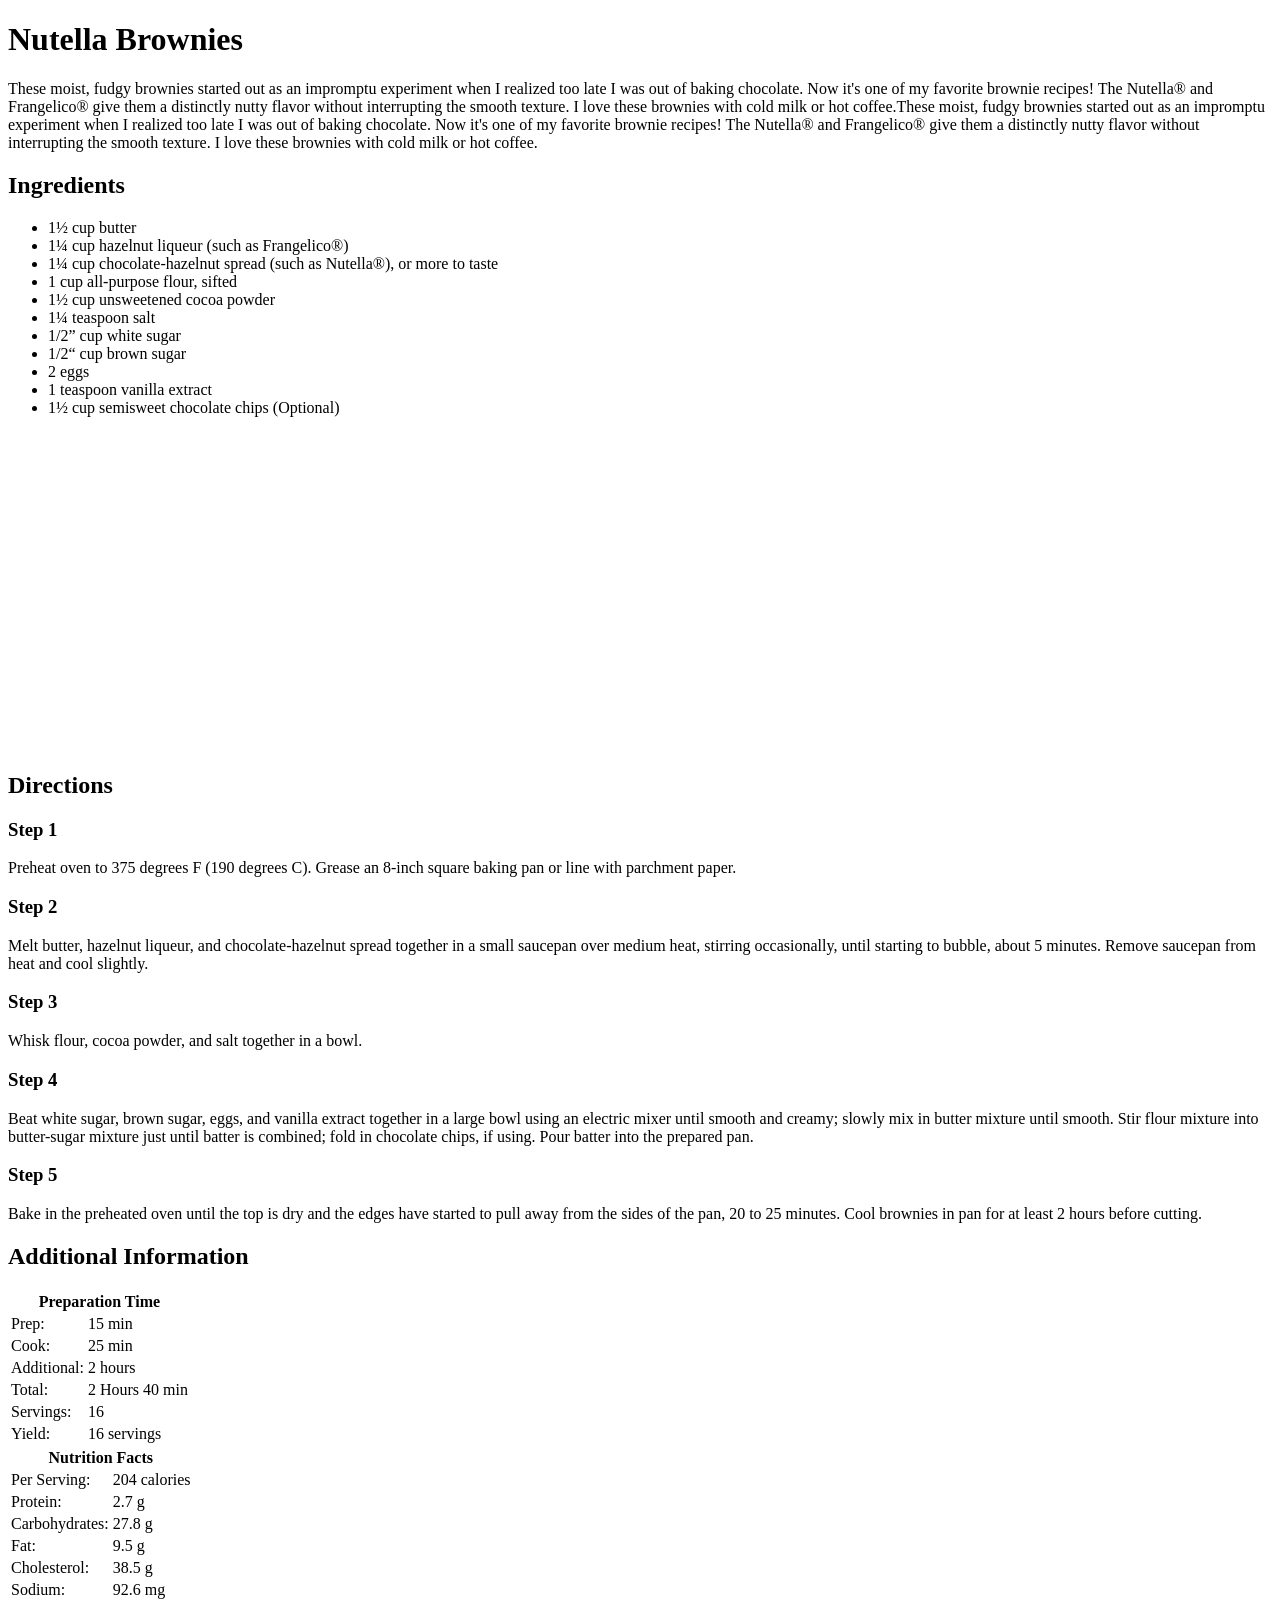
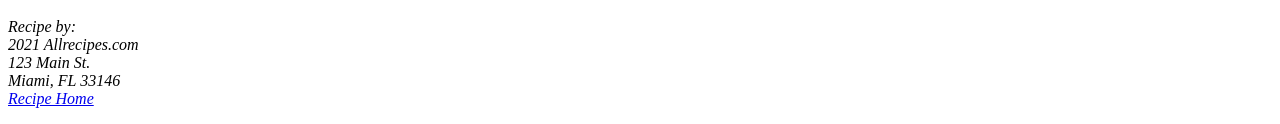
==== brownies.html @ 877da6da "updates" ====
<!DOCTYPE html>
<html lang="en">
<head>
    <meta charset="UTF-8">
    <meta name="viewport" content="width=device-width, initial-scale=1.0">
    <meta name="author" content="Patricia Sarmiento">
    <meta name="description" content="This is a basic html project to learn CSS">
    <title>CSS Demo</title>
    <link rel="stylesheet" href="css/styles.css">
</head>
<body>
    <header>
        <h1>Nutella Brownies</h1>
        <p>These moist, fudgy brownies started out as an impromptu experiment when I realized too late I was out of baking chocolate. Now it's one of my favorite brownie recipes! The Nutella® and Frangelico® give them a distinctly nutty flavor without interrupting the smooth texture. I love these brownies with cold milk or hot coffee.These moist, fudgy brownies started out as an impromptu experiment when I realized too late I was out of baking chocolate. Now it's one of my favorite brownie recipes! The Nutella® and Frangelico® give them a distinctly nutty flavor without interrupting the smooth texture. I love these brownies with cold milk or hot coffee.</p>
    </header>
    <main>
        <!-- Ingredients  -->
        <section>
            <h2>Ingredients</h2>
            <ul>
                <li>1½ cup butter</li>
                <li>1¼ cup hazelnut liqueur (such as Frangelico®)</li>
                <li>1¼ cup chocolate-hazelnut spread (such as Nutella®), or more to taste</li>
                <li>1 cup all-purpose flour, sifted </li>
                <li>1½ cup unsweetened cocoa powder</li>
                <li>1¼ teaspoon salt</li>
                <li>1/2” cup white sugar</li>
                <li>1/2“ cup brown sugar</li>
                <li>2 eggs</li>
                <li>1 teaspoon vanilla extract</li>
                <li>1½ cup semisweet chocolate chips (Optional)</li>
            </ul>
        </section>
        <!-- Video -->
         <section>
            <iframe width="560" height="315" src="https://www.youtube.com/embed/HVnyzsa3LAE?si=u4oAjJroLZhOYZKP" title="YouTube video player" frameborder="0" allow="accelerometer; autoplay; clipboard-write; encrypted-media; gyroscope; picture-in-picture; web-share" referrerpolicy="strict-origin-when-cross-origin" allowfullscreen></iframe>
         </section>
         <!-- Directions -->
          <section>
            <h2>Directions</h2>
            <div>
                <h3>Step 1</h3>
                <p>Preheat oven to 375 degrees F (190 degrees C). Grease an 8-inch square baking pan or line with parchment paper.</p>
            </div>
            <div>
                <h3>Step 2</h3>
                <p>Melt butter, hazelnut liqueur, and chocolate-hazelnut spread together in a small saucepan over medium heat, stirring occasionally, until starting to bubble, about 5 minutes. Remove saucepan from heat and cool slightly.</p>
            </div>
            <div>
                <h3>Step 3</h3>
                <p>Whisk flour, cocoa powder, and salt together in a bowl.</p>
            </div>
            <div>
                <h3>Step 4</h3>
                <p>Beat white sugar, brown sugar, eggs, and vanilla extract together in a large bowl using an electric mixer until smooth and creamy; slowly mix in butter mixture until smooth. Stir flour mixture into butter-sugar mixture just until batter is combined; fold in chocolate chips, if using. Pour batter into the prepared pan.</p>
            </div>
            <div>
                <h3>Step 5</h3>
                <p>Bake in the preheated oven until the top is dry and the edges have started to pull away from the sides of the pan, 20 to 25 minutes. Cool brownies in pan for at least 2 hours before cutting.</p>
            </div>
          </section>
          <!-- Prep and Facts  -->
           <section>
            <h2>Additional Information</h2>
            <div>
                <table>
                    <tr><th colspan="2">Preparation Time</th></tr>
                    <tr>
                        <td>Prep:</td>
                        <td>15 min</td>
                    </tr>
                    <tr>
                        <td>Cook:</td>
                        <td>25 min</td>
                    </tr>
                    <tr>
                        <td>Additional:</td>
                        <td>2 hours</td>
                    </tr>
                    <tr>
                        <td>Total:</td>
                        <td>2 Hours 40 min</td>
                    </tr>
                    <tr>
                        <td>Servings:</td>
                        <td>16</td>
                    </tr>
                    <tr>
                        <td>Yield:</td>
                        <td>16 servings</td>
                    </tr>
                </table>
            </div>
            <div>
                <table>
                    <tr><th colspan="2">Nutrition Facts</th></tr>
                    <tr>
                        <td>Per Serving:</td>
                        <td>204 calories</td>
                    </tr>
                    <tr>
                        <td>Protein:</td>
                        <td>2.7 g</td>
                    </tr>
                    <tr>
                        <td>Carbohydrates:</td>
                        <td>27.8 g</td>
                    </tr>
                    <tr>
                        <td>Fat:</td>
                        <td>9.5 g</td>
                    </tr>
                    <tr>
                        <td>Cholesterol:</td>
                        <td>38.5 g</td>
                    </tr>
                    </tr>
                        <td>Sodium:</td>
                        <td>92.6 mg</td>
                    </tr>
                </table>
            </div>
           </section>
    </main>
    <footer>
        <address>
            <p>Recipe by: <br>
                2021 Allrecipes.com <br>
                123 Main St. <br>
                Miami, FL 33146<br>
                <a href="https://www.allrecipes.com/recipe/239076/nutella-brownies/">Recipe Home</a>
                </p>
        </address>
    </footer>
</body>
</html>
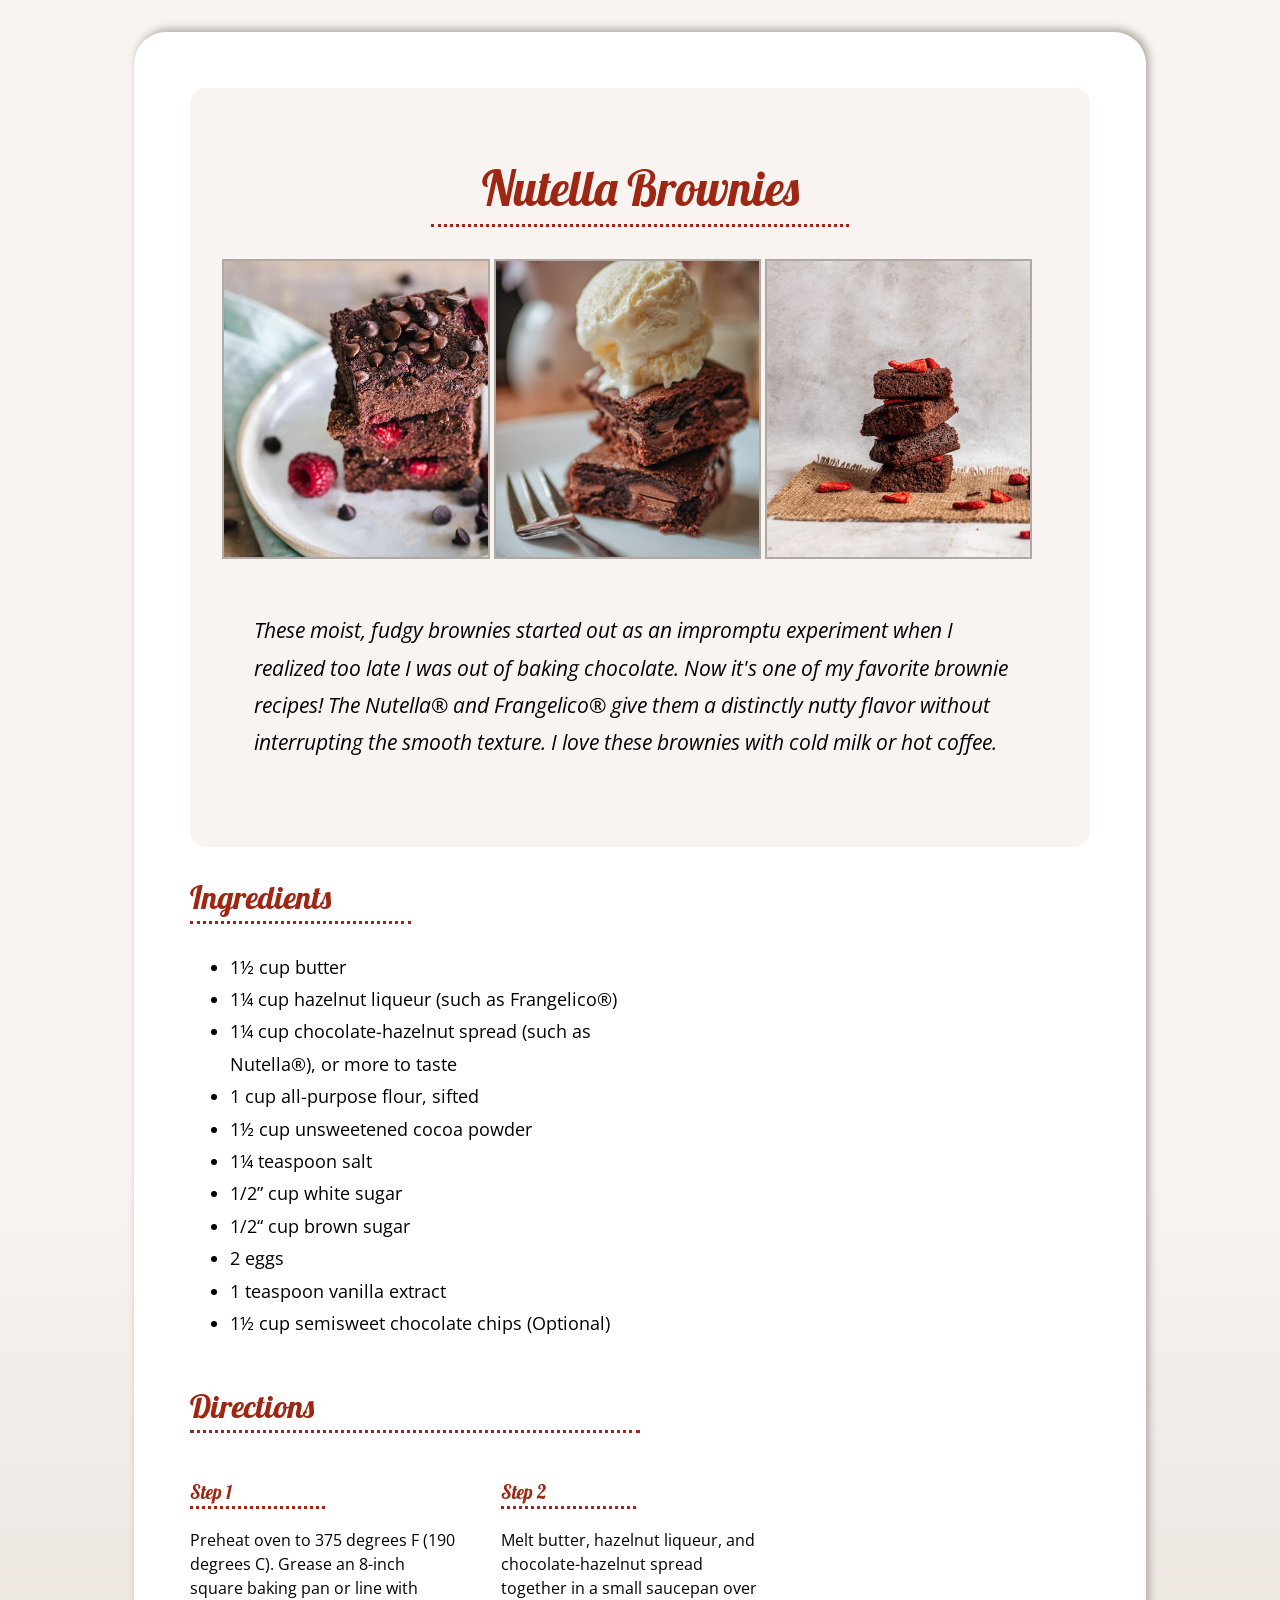
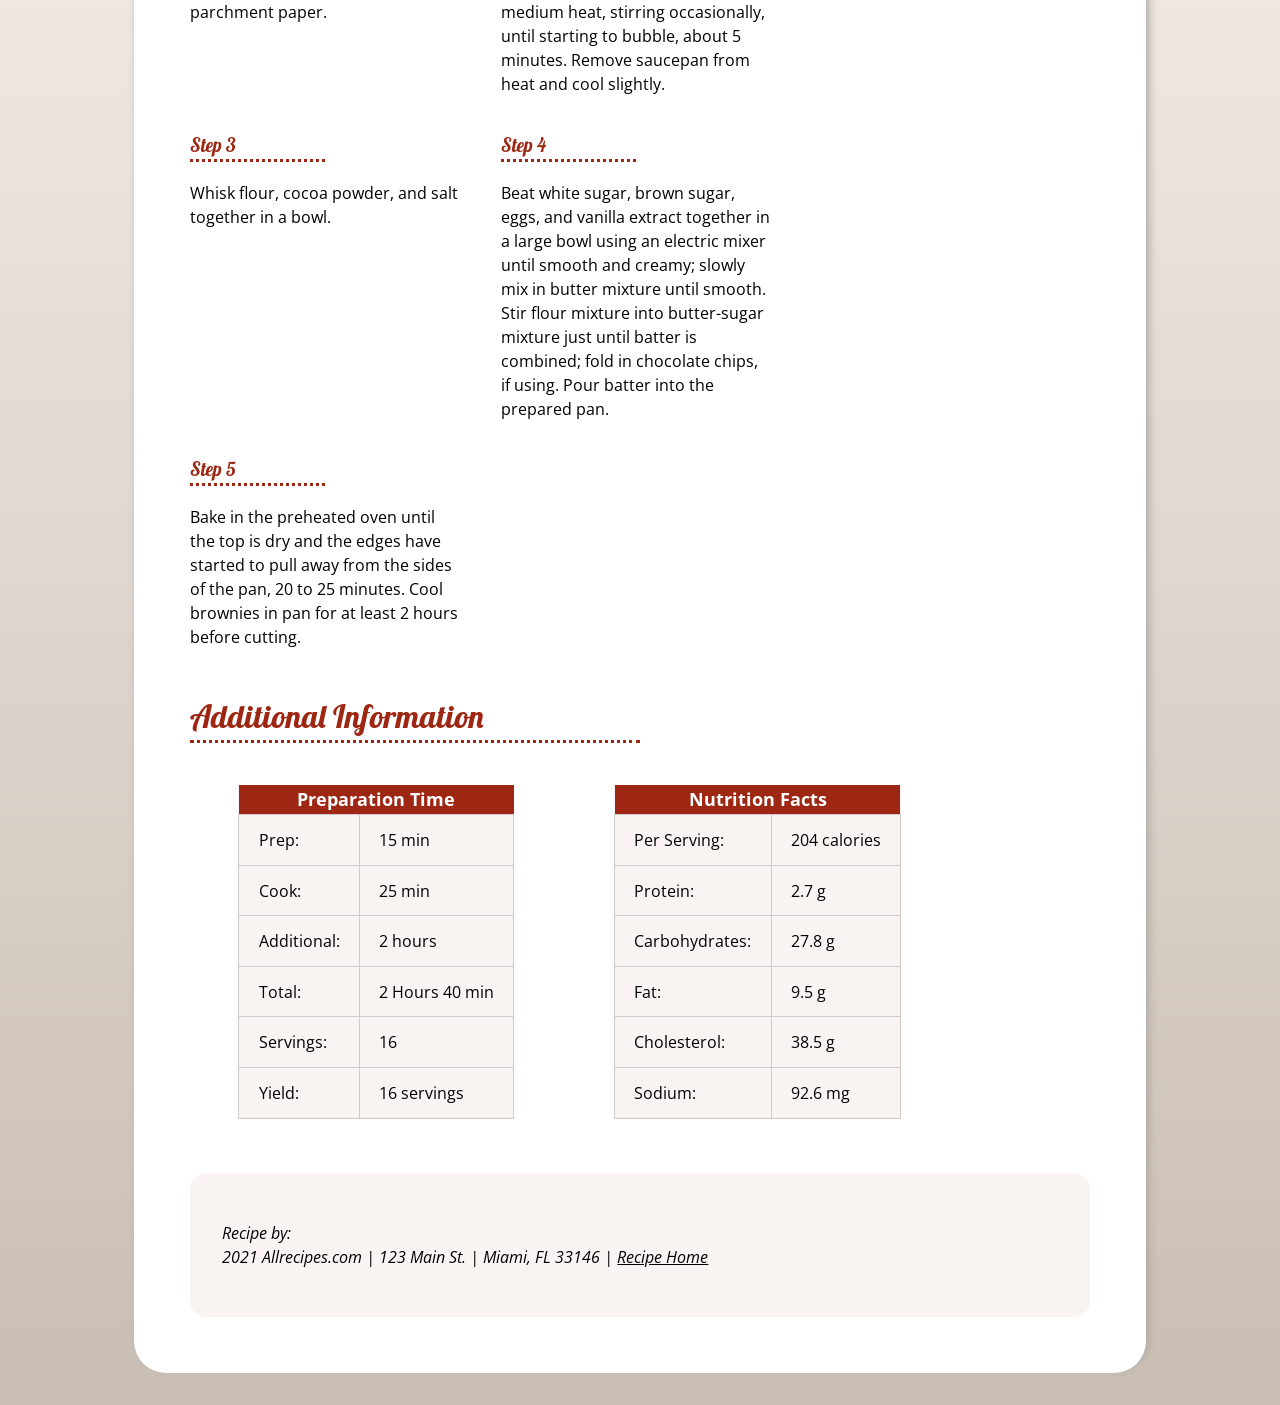
==== commit 495a9513: "updates" ====
--- a/brownies.html
+++ b/brownies.html
@@ -1,136 +1,168 @@
 <!DOCTYPE html>
 <html lang="en">
+
 <head>
     <meta charset="UTF-8">
     <meta name="viewport" content="width=device-width, initial-scale=1.0">
     <meta name="author" content="Patricia Sarmiento">
     <meta name="description" content="This is a basic html project to learn CSS">
-    <title>CSS Demo</title>
-    <link rel="stylesheet" href="css/styles.css">
+    <title>Nutella Brownies</title>
+    <link rel="preconnect" href="https://fonts.googleapis.com">
+    <link rel="preconnect" href="https://fonts.gstatic.com" crossorigin>
+    <link href="https://fonts.googleapis.com/css2?family=Lobster&family=Open+Sans:ital,wght@0,300..800;1,300..800&display=swap" rel="stylesheet">
+    <link rel="stylesheet" href="css/styles-final.css">
 </head>
+
 <body>
-    <header>
-        <h1>Nutella Brownies</h1>
-        <p>These moist, fudgy brownies started out as an impromptu experiment when I realized too late I was out of baking chocolate. Now it's one of my favorite brownie recipes! The Nutella® and Frangelico® give them a distinctly nutty flavor without interrupting the smooth texture. I love these brownies with cold milk or hot coffee.These moist, fudgy brownies started out as an impromptu experiment when I realized too late I was out of baking chocolate. Now it's one of my favorite brownie recipes! The Nutella® and Frangelico® give them a distinctly nutty flavor without interrupting the smooth texture. I love these brownies with cold milk or hot coffee.</p>
-    </header>
-    <main>
-        <!-- Ingredients  -->
-        <section>
-            <h2>Ingredients</h2>
-            <ul>
-                <li>1½ cup butter</li>
-                <li>1¼ cup hazelnut liqueur (such as Frangelico®)</li>
-                <li>1¼ cup chocolate-hazelnut spread (such as Nutella®), or more to taste</li>
-                <li>1 cup all-purpose flour, sifted </li>
-                <li>1½ cup unsweetened cocoa powder</li>
-                <li>1¼ teaspoon salt</li>
-                <li>1/2” cup white sugar</li>
-                <li>1/2“ cup brown sugar</li>
-                <li>2 eggs</li>
-                <li>1 teaspoon vanilla extract</li>
-                <li>1½ cup semisweet chocolate chips (Optional)</li>
-            </ul>
-        </section>
-        <!-- Video -->
-         <section>
-            <iframe width="560" height="315" src="https://www.youtube.com/embed/HVnyzsa3LAE?si=u4oAjJroLZhOYZKP" title="YouTube video player" frameborder="0" allow="accelerometer; autoplay; clipboard-write; encrypted-media; gyroscope; picture-in-picture; web-share" referrerpolicy="strict-origin-when-cross-origin" allowfullscreen></iframe>
-         </section>
-         <!-- Directions -->
-          <section>
-            <h2>Directions</h2>
-            <div>
-                <h3>Step 1</h3>
-                <p>Preheat oven to 375 degrees F (190 degrees C). Grease an 8-inch square baking pan or line with parchment paper.</p>
+    <div class="wrapper">
+        <header>
+            <h1>Nutella Brownies</h1>
+            <div class="gallery">
+                <img src="images/brownies1-sm.jpg" alt="">
+                <img src="images/brownies2-sm.jpg" alt="">
+                <img src="images/brownies3-sm.jpg" alt="">
             </div>
-            <div>
-                <h3>Step 2</h3>
-                <p>Melt butter, hazelnut liqueur, and chocolate-hazelnut spread together in a small saucepan over medium heat, stirring occasionally, until starting to bubble, about 5 minutes. Remove saucepan from heat and cool slightly.</p>
-            </div>
-            <div>
-                <h3>Step 3</h3>
-                <p>Whisk flour, cocoa powder, and salt together in a bowl.</p>
-            </div>
-            <div>
-                <h3>Step 4</h3>
-                <p>Beat white sugar, brown sugar, eggs, and vanilla extract together in a large bowl using an electric mixer until smooth and creamy; slowly mix in butter mixture until smooth. Stir flour mixture into butter-sugar mixture just until batter is combined; fold in chocolate chips, if using. Pour batter into the prepared pan.</p>
-            </div>
-            <div>
-                <h3>Step 5</h3>
-                <p>Bake in the preheated oven until the top is dry and the edges have started to pull away from the sides of the pan, 20 to 25 minutes. Cool brownies in pan for at least 2 hours before cutting.</p>
-            </div>
-          </section>
-          <!-- Prep and Facts  -->
-           <section>
-            <h2>Additional Information</h2>
-            <div>
-                <table>
-                    <tr><th colspan="2">Preparation Time</th></tr>
-                    <tr>
-                        <td>Prep:</td>
-                        <td>15 min</td>
-                    </tr>
-                    <tr>
-                        <td>Cook:</td>
-                        <td>25 min</td>
-                    </tr>
-                    <tr>
-                        <td>Additional:</td>
-                        <td>2 hours</td>
-                    </tr>
-                    <tr>
-                        <td>Total:</td>
-                        <td>2 Hours 40 min</td>
-                    </tr>
-                    <tr>
-                        <td>Servings:</td>
-                        <td>16</td>
-                    </tr>
-                    <tr>
-                        <td>Yield:</td>
-                        <td>16 servings</td>
-                    </tr>
-                </table>
-            </div>
-            <div>
-                <table>
-                    <tr><th colspan="2">Nutrition Facts</th></tr>
-                    <tr>
-                        <td>Per Serving:</td>
-                        <td>204 calories</td>
-                    </tr>
-                    <tr>
-                        <td>Protein:</td>
-                        <td>2.7 g</td>
-                    </tr>
-                    <tr>
-                        <td>Carbohydrates:</td>
-                        <td>27.8 g</td>
-                    </tr>
-                    <tr>
-                        <td>Fat:</td>
-                        <td>9.5 g</td>
-                    </tr>
-                    <tr>
-                        <td>Cholesterol:</td>
-                        <td>38.5 g</td>
-                    </tr>
-                    </tr>
+            <p class="intro">These moist, fudgy brownies started out as an impromptu experiment when I realized too late I was out of
+                baking chocolate. Now it's one of my favorite brownie recipes! The Nutella® and Frangelico® give them a
+                distinctly nutty flavor without interrupting the smooth texture. I love these brownies with cold milk or
+                hot coffee.</p>
+        </header>
+        <main>
+            <!-- Ingredients  -->
+            <section class="ingredients">
+                <h2>Ingredients</h2>
+                <ul>
+                    <li>1½ cup butter</li>
+                    <li>1¼ cup hazelnut liqueur (such as Frangelico®)</li>
+                    <li>1¼ cup chocolate-hazelnut spread (such as Nutella®), or more to taste</li>
+                    <li>1 cup all-purpose flour, sifted </li>
+                    <li>1½ cup unsweetened cocoa powder</li>
+                    <li>1¼ teaspoon salt</li>
+                    <li>1/2” cup white sugar</li>
+                    <li>1/2“ cup brown sugar</li>
+                    <li>2 eggs</li>
+                    <li>1 teaspoon vanilla extract</li>
+                    <li>1½ cup semisweet chocolate chips (Optional)</li>
+                </ul>
+            </section>
+            <!-- Video -->
+            <section class="video">
+                <iframe width="560" height="315" src="https://www.youtube.com/embed/HVnyzsa3LAE?si=u4oAjJroLZhOYZKP"
+                    title="YouTube video player" frameborder="0"
+                    allow="accelerometer; autoplay; clipboard-write; encrypted-media; gyroscope; picture-in-picture; web-share"
+                    referrerpolicy="strict-origin-when-cross-origin" allowfullscreen></iframe>
+            </section>
+            <!-- Directions -->
+
+            <section class="directions">
+                <h2>Directions</h2>
+                <div>
+                    <h3>Step 1</h3>
+                    <p>Preheat oven to 375 degrees F (190 degrees C). Grease an 8-inch square baking pan or line with
+                        parchment paper.</p>
+                </div>
+                <div>
+                    <h3>Step 2</h3>
+                    <p>Melt butter, hazelnut liqueur, and chocolate-hazelnut spread together in a small saucepan over
+                        medium heat, stirring occasionally, until starting to bubble, about 5 minutes. Remove saucepan
+                        from heat and cool slightly.</p>
+                </div>
+                <div>
+                    <h3>Step 3</h3>
+                    <p>Whisk flour, cocoa powder, and salt together in a bowl.</p>
+                </div>
+                <div>
+                    <h3>Step 4</h3>
+                    <p>Beat white sugar, brown sugar, eggs, and vanilla extract together in a large bowl using an
+                        electric mixer until smooth and creamy; slowly mix in butter mixture until smooth. Stir flour
+                        mixture into butter-sugar mixture just until batter is combined; fold in chocolate chips, if
+                        using. Pour batter into the prepared pan.</p>
+                </div>
+                <div>
+                    <h3>Step 5</h3>
+                    <p>Bake in the preheated oven until the top is dry and the edges have started to pull away from the
+                        sides of the pan, 20 to 25 minutes. Cool brownies in pan for at least 2 hours before cutting.
+                    </p>
+                </div>
+            </section>
+            <!-- Prep and Facts  -->
+            <section class="information">
+                <h2>Additional Information</h2>
+                <div>
+                    <table>
+                        <tr>
+                            <th colspan="2">Preparation Time</th>
+                        </tr>
+                        <tr>
+                            <td>Prep:</td>
+                            <td>15 min</td>
+                        </tr>
+                        <tr>
+                            <td>Cook:</td>
+                            <td>25 min</td>
+                        </tr>
+                        <tr>
+                            <td>Additional:</td>
+                            <td>2 hours</td>
+                        </tr>
+                        <tr>
+                            <td>Total:</td>
+                            <td>2 Hours 40 min</td>
+                        </tr>
+                        <tr>
+                            <td>Servings:</td>
+                            <td>16</td>
+                        </tr>
+                        <tr>
+                            <td>Yield:</td>
+                            <td>16 servings</td>
+                        </tr>
+                    </table>
+                </div>
+                <div>
+                    <table>
+                        <tr>
+                            <th colspan="2">Nutrition Facts</th>
+                        </tr>
+                        <tr>
+                            <td>Per Serving:</td>
+                            <td>204 calories</td>
+                        </tr>
+                        <tr>
+                            <td>Protein:</td>
+                            <td>2.7 g</td>
+                        </tr>
+                        <tr>
+                            <td>Carbohydrates:</td>
+                            <td>27.8 g</td>
+                        </tr>
+                        <tr>
+                            <td>Fat:</td>
+                            <td>9.5 g</td>
+                        </tr>
+                        <tr>
+                            <td>Cholesterol:</td>
+                            <td>38.5 g</td>
+                        </tr>
+                        </tr>
                         <td>Sodium:</td>
                         <td>92.6 mg</td>
-                    </tr>
-                </table>
-            </div>
-           </section>
-    </main>
-    <footer>
-        <address>
-            <p>Recipe by: <br>
-                2021 Allrecipes.com <br>
-                123 Main St. <br>
-                Miami, FL 33146<br>
-                <a href="https://www.allrecipes.com/recipe/239076/nutella-brownies/">Recipe Home</a>
+                        </tr>
+                    </table>
+                </div>
+            </section>
+        </main>
+        <footer>
+            <address>
+                <p>Recipe by: <br>
+                    2021 Allrecipes.com |
+                    123 Main St.  |
+                    Miami, FL 33146  |  
+                    <a href="https://www.allrecipes.com/recipe/239076/nutella-brownies/">Recipe Home</a>
                 </p>
-        </address>
-    </footer>
+            </address>
+        </footer>
+    </div>
 </body>
+
 </html>
--- a/css/styles-final.css
+++ b/css/styles-final.css
@@ -0,0 +1,109 @@
+*{
+box-sizing: border-box;
+}
+body{
+font-family: "Open Sans", sans-serif;
+font-optical-sizing: auto;
+font-style: normal;
+font-size:16px;
+line-height: 1.5;
+/* background-image: url("data:image/svg+xml,<svg id='patternId' width='100%' height='100%' xmlns='http://www.w3.org/2000/svg'><defs><pattern id='a' patternUnits='userSpaceOnUse' width='40.5' height='40' patternTransform='scale(2) rotate(0)'><rect x='0' y='0' width='100%' height='100%' fill='hsla(47, 11.39%, 75.03%, 1)'/><path d='M20 20v20h20V20zm5 5h10v10H25zM0 0v20h20V0zm5 5h10v10H5z' transform='translate(0.25,0)' stroke-width='1' stroke='none' fill='hsla(47, 31.17%, 81.48%, 1)'/><path d='M5 25h10v10H5zM25 5h10v10H25z' transform='translate(0.25,0)' stroke-width='1' stroke='none' fill='hsla(47, 25.59%, 81.82%, 1)'/></pattern></defs><rect width='800%' height='800%' transform='translate(-146,-78)' fill='url(%23a)'/></svg>");
+background-image: url("data:image/svg+xml,<svg id='patternId' width='100%' height='100%' xmlns='http://www.w3.org/2000/svg'><defs><pattern id='a' patternUnits='userSpaceOnUse' width='70' height='8' patternTransform='scale(2) rotate(0)'><rect x='0' y='0' width='100%' height='100%' fill='hsla(47, 2.84%, 80.44%, 1)'/><path d='M-.02 22c8.373 0 11.938-4.695 16.32-9.662C20.785 7.258 25.728 2 35 2c9.272 0 14.215 5.258 18.7 10.338C58.082 17.305 61.647 22 70.02 22M-.02 14.002C8.353 14 11.918 9.306 16.3 4.339 20.785-.742 25.728-6 35-6 44.272-6 49.215-.742 53.7 4.339c4.382 4.967 7.947 9.661 16.32 9.664M70 6.004c-8.373-.001-11.918-4.698-16.3-9.665C49.215-8.742 44.272-14 35-14c-9.272 0-14.215 5.258-18.7 10.339C11.918 1.306 8.353 6-.02 6.002'  stroke-width='1' stroke='hsla(47, 0%, 95.84%, 1)' fill='none'/></pattern></defs><rect width='800%' height='800%' transform='translate(0,0)' fill='url(%23a)'/></svg>");
+background-image: url("data:image/svg+xml,<svg id='patternId' width='100%' height='100%' xmlns='http://www.w3.org/2000/svg'><defs><pattern id='a' patternUnits='userSpaceOnUse' width='100' height='100' patternTransform='scale(2) rotate(0)'><rect x='0' y='0' width='100%' height='100%' fill='hsla(20.95, 9.60%, 61.70%, 1)'/><path d='M92.4 11.82a1.2 1.2 0 011.11 1.74 6.47 6.47 0 0011.49 5.9 1.2 1.2 0 011.6-.52c.28.14.49.39.59.7.08.27.05.6-.1.88a8.78 8.78 0 01-5.14 4.36 8.79 8.79 0 01-11.1-5.7 8.79 8.79 0 01.54-6.72 1.17 1.17 0 011-.64zm-100 0a1.2 1.2 0 011.11 1.74 6.47 6.47 0 002.8 8.68 6.47 6.47 0 008.68-2.78 1.2 1.2 0 011.6-.52c.3.14.5.39.6.7.08.27.05.6-.1.88a8.77 8.77 0 01-5.14 4.36 8.8 8.8 0 01-11.1-5.7 8.79 8.79 0 01.54-6.72 1.17 1.17 0 011-.64zm61.5 15.26c1.84.06 3.58.76 4.98 1.99a1.08 1.08 0 01.34 1.01 1.09 1.09 0 01-.98.87c-.29.02-.56-.07-.78-.27a5.84 5.84 0 00-7.72 8.74 1.04 1.04 0 01.1 1.5c-.2.22-.45.35-.74.37-.28.02-.56-.08-.77-.27a7.92 7.92 0 01-2.68-5.48 7.92 7.92 0 017.46-8.45c.26-.02.53-.02.79-.01zm-7.18 23.34a9.42 9.42 0 11-1.32 18.66 9.4 9.4 0 011.32-18.66zm.06 1.78a7.62 7.62 0 10.47 15.24 7.62 7.62 0 00-.47-15.24zm-21.4 16.73l4.83 9.23-13.73 7.17-4.82-9.22z'  stroke-width='1' stroke='none' fill='hsla(33.40, 17.77%, 68.34%, 1)'/><path d='M107.9 52.52c1.6 0 3-.98 3.78-2.61.54-1.13 1.47-1.8 2.5-1.8 1.04 0 1.98.67 2.51 1.8.78 1.64 2.2 2.6 3.8 2.6 1.59 0 3-.97 3.78-2.6.53-1.13 1.47-1.8 2.5-1.8.86 0 1.65.46 2.2 1.27.2.29.58.4.89.25h.02a.7.7 0 00.29-1.02 4.08 4.08 0 00-3.4-1.92c-1.6 0-3 .98-3.78 2.61-.54 1.12-1.48 1.8-2.5 1.8-1.04 0-1.98-.68-2.51-1.8-.78-1.64-2.2-2.6-3.8-2.6-1.59 0-3 .97-3.78 2.6-.53 1.12-1.47 1.8-2.5 1.8-1.04 0-1.97-.68-2.5-1.8-.78-1.64-2.2-2.6-3.8-2.6-1.58 0-3 .95-3.77 2.58a.74.74 0 00.25.94c.37.23.85.08 1.03-.3.53-1.12 1.47-1.8 2.5-1.8 1.04 0 1.97.68 2.5 1.8.77 1.63 2.2 2.6 3.79 2.6zm-.04-4.91c1.6 0 3.01-.98 3.79-2.61.53-1.13 1.47-1.8 2.5-1.8 1.04 0 1.97.67 2.5 1.8.78 1.64 2.2 2.6 3.8 2.6 1.6 0 3-.97 3.78-2.6.54-1.13 1.47-1.8 2.5-1.8 1.04 0 1.98.67 2.51 1.8a.72.72 0 001.3-.62c-.78-1.64-2.2-2.6-3.8-2.6-1.59 0-3 .97-3.78 2.6-.54 1.13-1.47 1.8-2.5 1.8-1.04 0-1.98-.67-2.51-1.8-.78-1.64-2.2-2.6-3.79-2.6-1.6 0-3.01.97-3.79 2.6-.53 1.13-1.47 1.8-2.5 1.8s-1.97-.67-2.5-1.8c-.78-1.64-2.2-2.6-3.8-2.6-1.59 0-3 .97-3.78 2.6a.72.72 0 001.3.62c.53-1.13 1.46-1.8 2.5-1.8 1.03 0 1.97.67 2.5 1.8.76 1.63 2.18 2.6 3.77 2.6zm-65-66.88L25.77-6.92 8.72 5.44l19.23 8.6 19.24 8.61L45.02 1.7zm0 100L25.77 93.08 8.72 105.44l19.23 8.6 19.24 8.61-2.17-20.96zM7.9 52.52c1.6 0 3-.98 3.78-2.61.54-1.13 1.47-1.8 2.5-1.8 1.04 0 1.98.67 2.51 1.8.78 1.64 2.2 2.6 3.8 2.6 1.59 0 3-.97 3.78-2.6.53-1.13 1.47-1.8 2.5-1.8.86 0 1.65.46 2.2 1.27.2.29.57.4.89.25h.02a.7.7 0 00.29-1.02 4.08 4.08 0 00-3.4-1.92c-1.6 0-3.01.98-3.78 2.61-.54 1.12-1.48 1.8-2.5 1.8-1.04 0-1.98-.68-2.51-1.8-.78-1.64-2.2-2.6-3.8-2.6-1.59 0-3 .97-3.78 2.6-.53 1.12-1.47 1.8-2.5 1.8-1.04 0-1.97-.68-2.5-1.8-.78-1.64-2.2-2.6-3.8-2.6-1.58 0-3 .95-3.77 2.58a.74.74 0 00.25.94c.37.23.85.08 1.03-.3.53-1.12 1.47-1.8 2.5-1.8 1.04 0 1.97.68 2.5 1.8.77 1.63 2.19 2.6 3.79 2.6zm-.04-4.91c1.6 0 3.01-.98 3.79-2.61.53-1.13 1.47-1.8 2.5-1.8 1.04 0 1.97.67 2.5 1.8.78 1.64 2.2 2.6 3.8 2.6 1.59 0 3-.97 3.78-2.6.54-1.13 1.47-1.8 2.5-1.8 1.04 0 1.98.67 2.51 1.8a.72.72 0 001.3-.62c-.78-1.64-2.2-2.6-3.8-2.6-1.59 0-3 .97-3.78 2.6-.54 1.13-1.47 1.8-2.5 1.8-1.04 0-1.98-.67-2.51-1.8-.78-1.64-2.2-2.6-3.79-2.6-1.6 0-3.01.97-3.79 2.6-.53 1.13-1.47 1.8-2.5 1.8s-1.97-.67-2.5-1.8c-.78-1.64-2.2-2.6-3.8-2.6-1.59 0-3 .97-3.78 2.6a.72.72 0 001.3.62c.53-1.13 1.46-1.8 2.5-1.8 1.03 0 1.97.67 2.5 1.8.76 1.63 2.17 2.6 3.77 2.6z'  stroke-width='1' stroke='none' fill='hsla(33.40, 17.77%, 68.34%, 1)'/><path d='M53.04 81.06a2 2 0 003.95-.66 2 2 0 00-3.95.66zM14.89 63.92a3.28 3.28 0 004.63-4.63 3.28 3.28 0 00-4.63 0 3.26 3.26 0 000 4.63zm52.8-52.54a5.99 5.99 0 0011.8-1.97 5.99 5.99 0 00-11.8 1.97z'  stroke-width='1' stroke='none' fill='hsla(33.40, 17.77%, 68.34%, 1)'/><path d='M80.37 64.6a13.58 13.58 0 11-1.14 27.15 13.58 13.58 0 011.14-27.14zM26.83 26.14l-1.67 4.77-1.68 4.78-3.3-3.84L16.9 28l4.97-.93zm54.32 15.72l1.76 4.73 1.78 4.74-4.99-.83-4.99-.84 3.22-3.9z'  stroke-width='1' stroke='none' fill='hsla(33.40, 17.77%, 68.34%, 1)'/></pattern></defs><rect width='800%' height='800%' transform='translate(0,0)' fill='url(%23a)'/></svg>"); */
+background-color: #c9beb4;
+background-image: linear-gradient(0deg, #c9beb4 0%, #f9f4f1 61%);
+}
+h1, h2, h3, h4, h5, h6{
+font-family: "Lobster", sans-serif;
+font-weight: 400;
+font-style: normal;
+color:#9d2712;
+border-bottom:dotted 3px #9d2712;
+width: 50%;
+}
+h1{
+    font-size:3rem;
+    
+    text-align: center;
+    
+    margin-left:auto;
+    margin-right:auto;
+}
+h2{
+    font-size:2rem;
+}
+.wrapper{
+    width:80%;
+    margin:2rem auto;
+    background-color: hwb(0 100% 0%);
+    padding:3.5rem;
+    border-radius:2rem;
+    box-shadow:3px -3px 9px #afa9a3;
+}
+header, footer{
+    background-color: #f9f4f1;
+    padding: 2rem;
+    border-radius:1rem;
+}
+.gallery img{
+    width: 32%;
+    display: inline-block;
+    height: 300px;
+    object-fit: cover;
+    object-position:0 60%;
+    border:solid 2px #afa9a3;
+    vertical-align: top;
+}
+.intro{
+    font-size: 1.3rem;
+    line-height:1.8;
+    font-style: italic;
+    padding:2rem;
+    
+}
+section{
+    /* border:solid 2px #cccccc; */
+}
+.ingredients, .video{
+    display: inline-block;
+    width: 49%;
+}
+.video{
+    height: 100%;
+    vertical-align:top;
+    margin-top: 4.5rem;
+    text-align: right;
+}
+ul li{
+    line-height: 1.8;
+    font-size:1.125rem
+}
+.directions div{
+    width: 30%;
+    display: inline-block;
+    vertical-align: top;
+    margin-right: 2.3rem;
+}
+table{
+    border-collapse: collapse;
+}
+table th{
+    background-color: #9d2712;
+    color:#FFFFFF;
+    font-size: 1.125rem;
+}
+table td{
+    padding:.8rem 1.2rem;
+    border: solid 1px #CCCCCC;
+}
+.information div{
+    background-color: #f9f4f1;
+    display: inline-block;
+    margin: 1rem 3rem 3rem;
+}
+a{
+    color:#000000;
+}
+a:hover{
+    color:#9d2712;
+}
